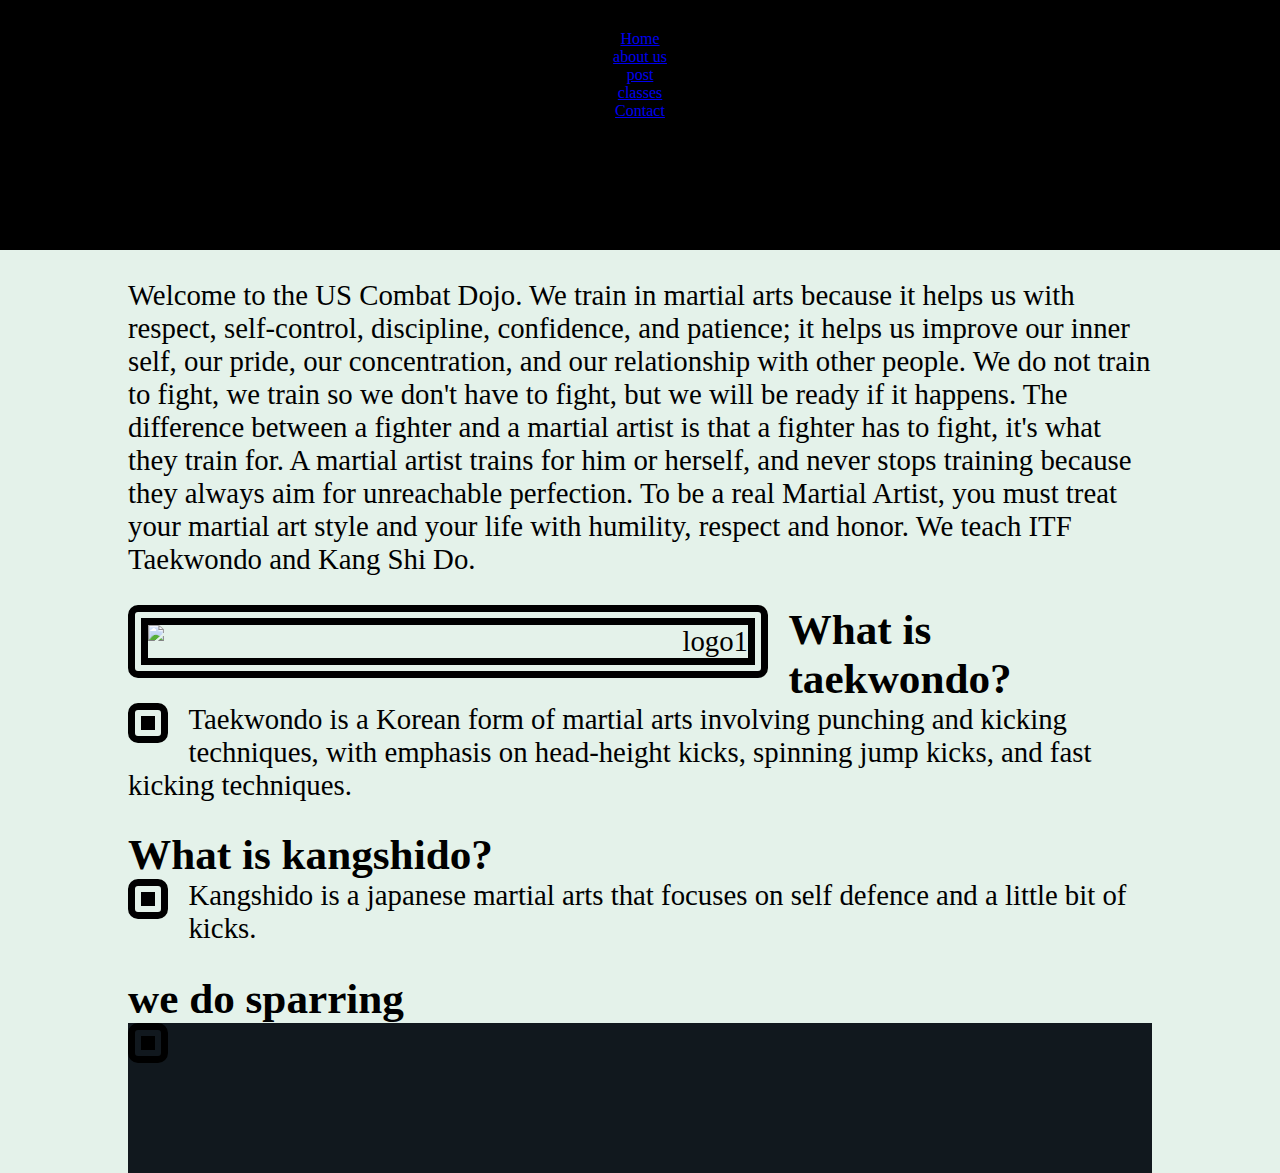
==== about.html @ 8808ff1b "Add files via upload" ====
<!DOCTYPE html>
<html>
<head>
 <meta charset="UTF-8">
<meta lang="en">
<meta name="topic" content="Business">
<link rel="stylesheet" href="css/styles.css">
<title>index.html</title>
</head>
<body>
<header>
    <img src=""
    <nav class="hNav">
<ul>
<li><a href="index.html">Home</a></li>
<li><a href="about.html">about us</a></li>
<li><a href="post.html">post</a></li>
<li><a href="classes.html">classes</a></li>
<li><a href="contact.html">Contact</a></li>
</ul>
</nav>
</header>
<div id="container">
<p>Welcome to the US Combat Dojo. We train in martial arts because it helps us with respect, self-control, discipline, confidence, and patience; it helps us improve our inner self, our pride, our concentration, and our relationship with other people. We do not train to fight, we train so we don't have to fight, but we will be ready if it happens. The difference between a fighter and a martial artist is that a fighter has to fight, it's what they train for. A martial artist trains for him or herself, and never stops training because they always aim for unreachable perfection. To be a real Martial Artist, you must treat your martial art style and your life with humility, respect and honor. We teach ITF Taekwondo  and Kang Shi Do.</p>
<img src="images/USCombatDojologo.png" alt="logo1" width="600">

<h2>What is taekwondo?</h2>
<img src=""
<p>Taekwondo is a Korean form of martial arts involving punching and kicking techniques, with emphasis on head-height kicks, spinning jump kicks, and fast kicking techniques. </p>

<h2>What is kangshido?</h2>
<img src=""
<p>Kangshido is a japanese martial arts that focuses on self defence and a little bit of kicks.</p>

<h2>we do sparring</h2>
<img src=""
</div>



<main>


</main>


<footer>



</footer>

</body>
</html>
---- css/styles.css ----
body {
    padding: 0;
    margin: 0;
    background-color: #E4F2EA;
    font-family: 'Ubuntu', sans-serif;
    font-size: 1em;
}

/* Zeroing out spacing *********************/
h1, h2, h3, h4, h5, h6, ul, li, a, blockquote {
    padding: 0;
    margin: 0;
    font-family: 'Bowlby One SC', cursive; 
}

/****** Header Section ********************/
header {
    background-color: black;
    min-height: 250px;
     text-align:center;
	background-image: url("../images/bg.png");
	background-repeat: no-repeat;
	background-size: cover;
	background-position: 20% 20%;

}

header h1 {
    margin: 0;
    text-align: center;
    font-size: 10em;
    margin-top: -.2em;
    margin-bottom: -.6em;
     color:white;
     text-align:center;
}

header h2 {
    margin: 0;
    font-size: 3em;
    color: white;
    text-align: center;
    text-shadow: /*Adds FULL Drop Shadow around text */
        3px 3px 5px #11181E,
        -2px -2px 5px #11181E,
        2px -2px 5px #11181E,
        -2px 2px 5px #11181E,
        2px 2px 5px #11181E;
}

.firstE {
    color: #A68160;
}

.letterG {
    color: #E4F2EA;
}

.lastE {
    color: #A68160;
}

.hNav {
  text-align: center;
	padding: .8em;
}

.hNav ul {
    display: block;
    padding-left: 150px;
}

.hNav ul li {
    display: inline-block;
    list-style: none;
}

.hNav a {
    color:black;
    font-size: 1.7em;
    padding: 0 1.3em;
    text-decoration: none;
}

.hNav a:hover {
    color:red;
    text-decoration: underline;
}

/****** Main Section **********************/
main {
    width: 60%;
    margin: 0 auto;
    /*border: 2px solid ;*/
}

.puppy {
    border-radius: 40px 0 40px 0;
}
/****** Footer Section ********************/
footer {
    background-color: #11181E;
    height: 150px;
}

footer nav ul {
    display: block;
    float: right;
}

footer nav ul li {
    display: inline-block;
    list-style: none;
    padding: 1em;
}

footer nav ul li a {
    color: #E4F2EA;
    text-decoration: none;
    font-size: 1.5em;
}
    
footer nav ul li a:hover {
    color: #A68160;
    text-decoration: underline;
}

footer p {
    clear: right;
    float: right;
    color: #E4F2EA;
    font-weight: bold;
    text-align: center;
    margin: 2px;
    margin-right: 50px;
}
    
#container{
	margin: 0 auto;
	width: 80%;
	min-height: 500px;
	font-size: 1.8em;
	font-family: 'Crimson Pro', serif;
    background-color: #E4F2EA;
    
}

#container img{
	float: left;
	margin-right: 2%;
	border: 20px double;
	border-radius: 10px;
	text-align: right;

}

.frame{
	position: relative;
	max-width: 450px;
}

/*Style rule for form element */
	form {
		background-color: #FFFFFF;
		padding: 1em;
	}
	
	/* Style rule for paragraph within form element */
	form p {
		color: #000000;
	}
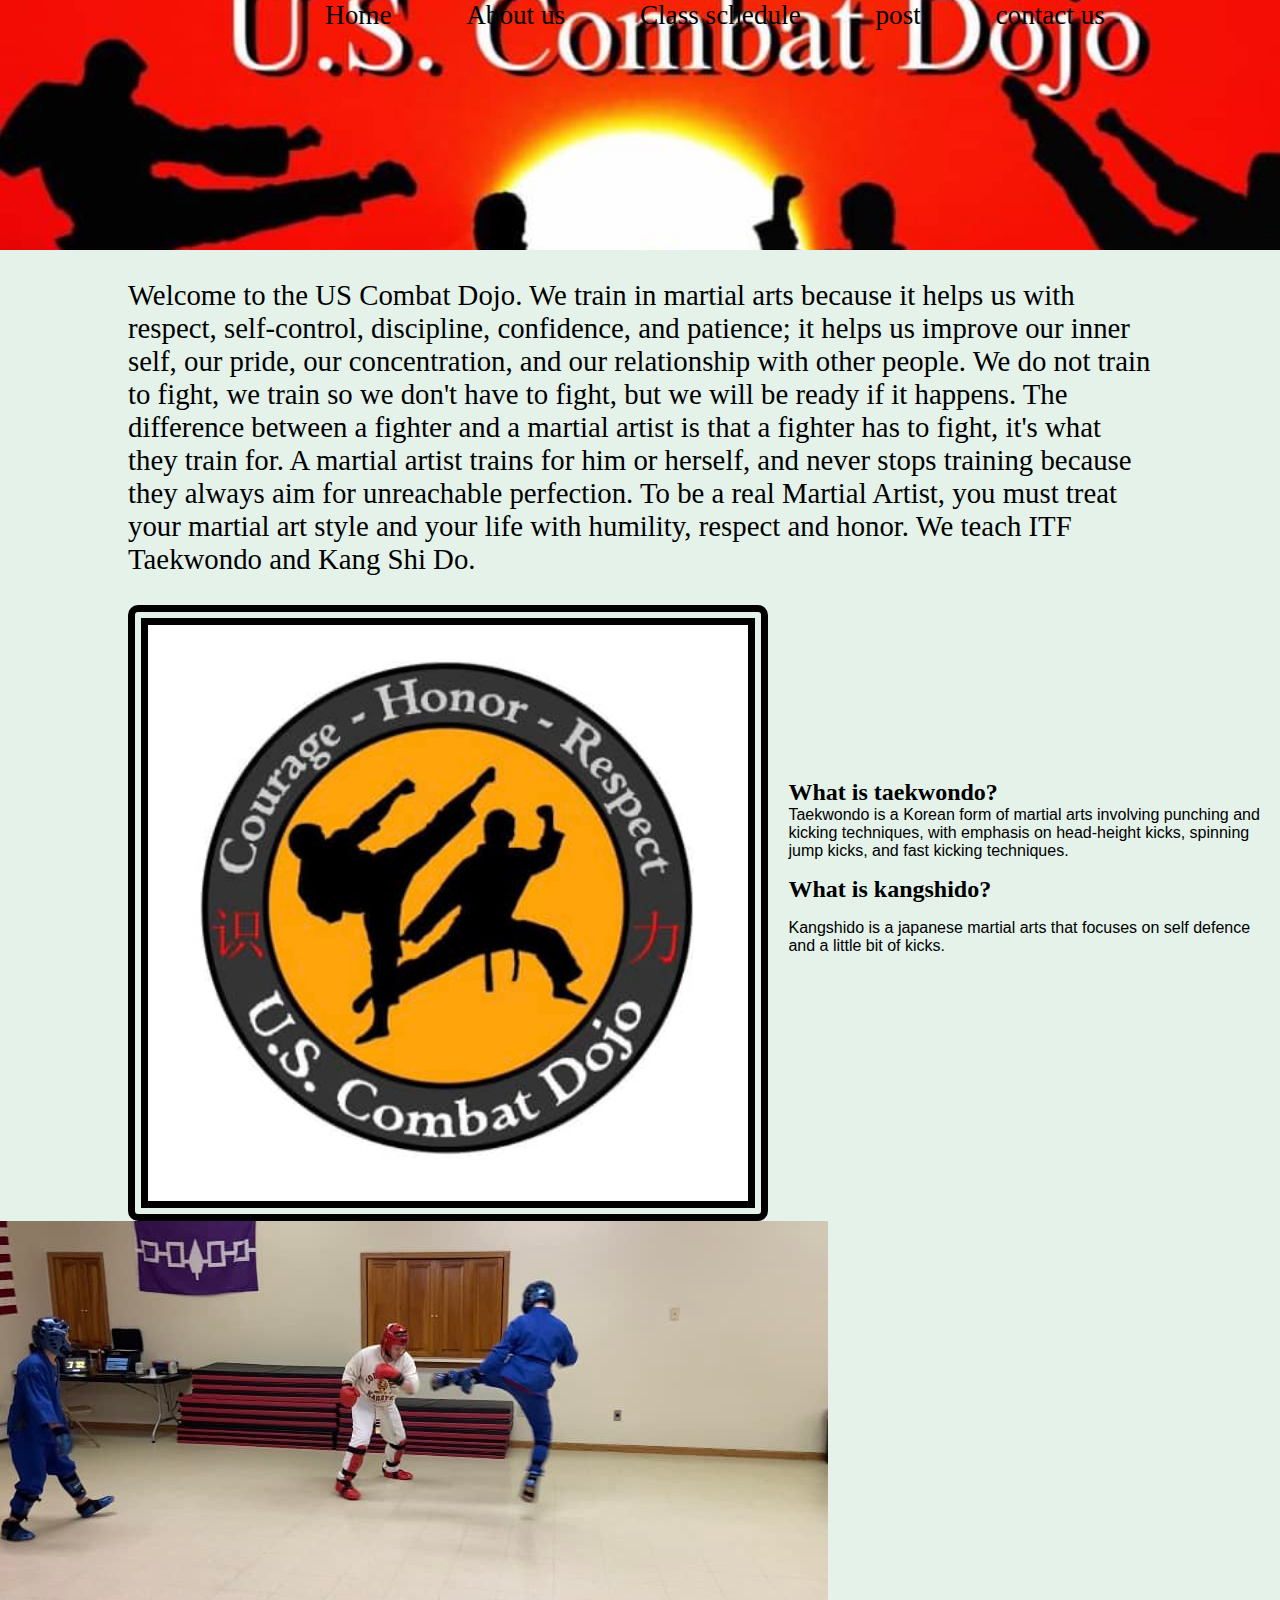
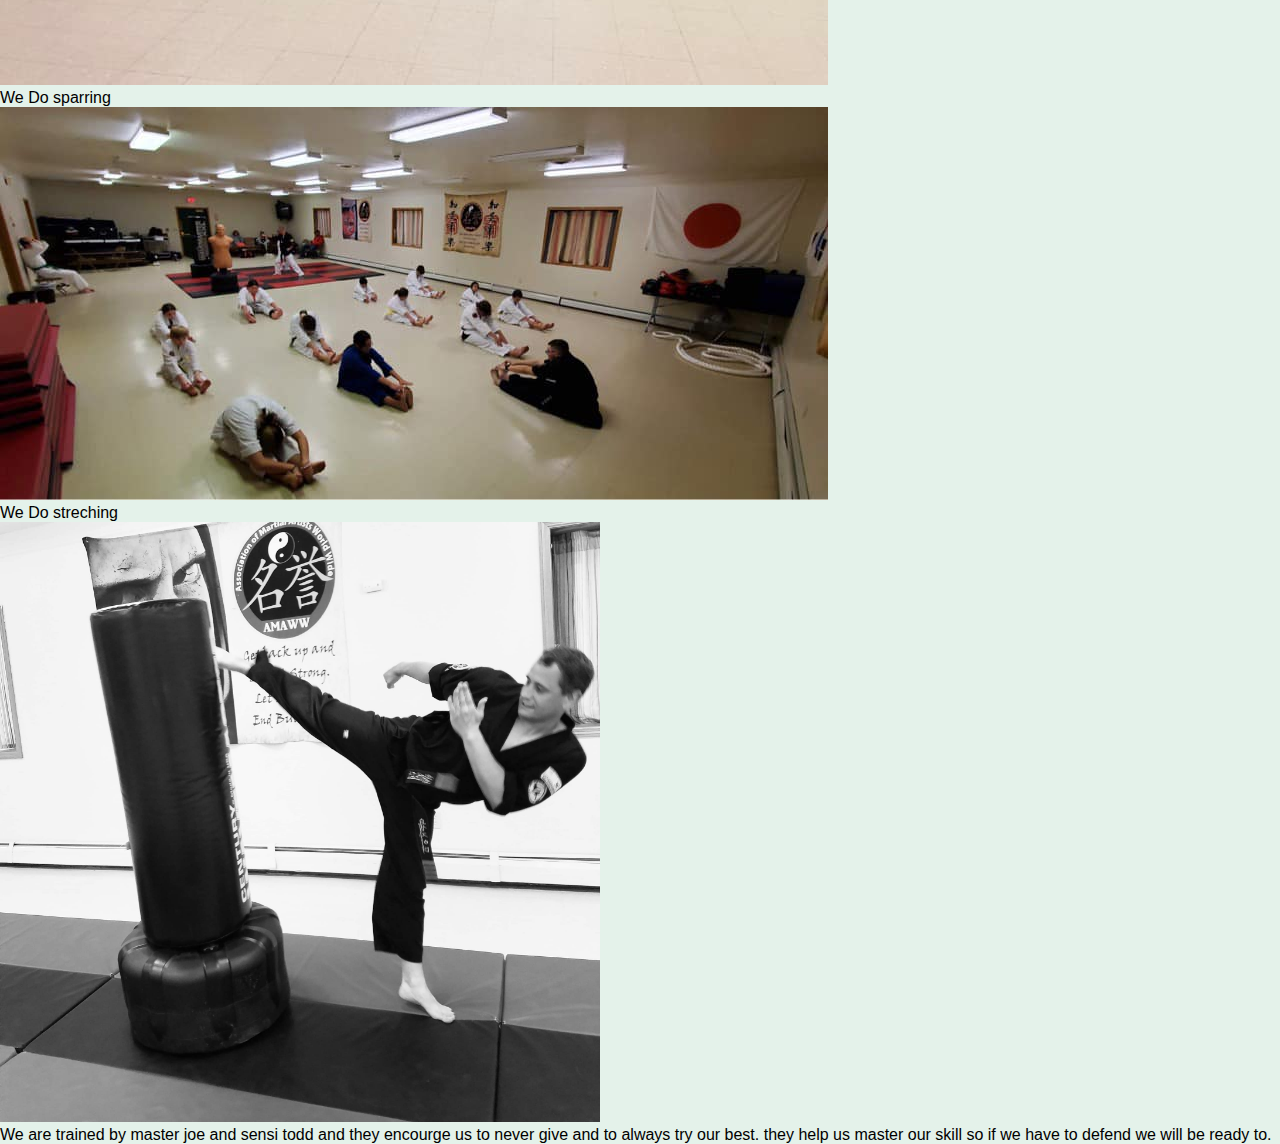
==== commit 9f0977b9: "Add files via upload" ====
--- a/about.html
+++ b/about.html
@@ -9,34 +9,51 @@
 </head>
 <body>
 <header>
-    <img src=""
+
     <nav class="hNav">
-<ul>
-<li><a href="index.html">Home</a></li>
-<li><a href="about.html">about us</a></li>
-<li><a href="post.html">post</a></li>
-<li><a href="classes.html">classes</a></li>
-<li><a href="contact.html">Contact</a></li>
-</ul>
-</nav>
+        <ul>
+      <li><a href="index.html">Home</a></li>
+      <li><a href="about.html">About us</a></li>
+      <li><a href="class.html">Class schedule</a></li>
+      <li><a href="post.html">post</a></li>
+      <li><a href="contact.html">contact us</a></li>
+      
+      
+        </ul>
+      </nav>
 </header>
 <div id="container">
 <p>Welcome to the US Combat Dojo. We train in martial arts because it helps us with respect, self-control, discipline, confidence, and patience; it helps us improve our inner self, our pride, our concentration, and our relationship with other people. We do not train to fight, we train so we don't have to fight, but we will be ready if it happens. The difference between a fighter and a martial artist is that a fighter has to fight, it's what they train for. A martial artist trains for him or herself, and never stops training because they always aim for unreachable perfection. To be a real Martial Artist, you must treat your martial art style and your life with humility, respect and honor. We teach ITF Taekwondo  and Kang Shi Do.</p>
-<img src="images/USCombatDojologo.png" alt="logo1" width="600">
-
+<img src="images/p.png" alt="logo1" width="600">
+</div>
 <h2>What is taekwondo?</h2>
 <img src=""
 <p>Taekwondo is a Korean form of martial arts involving punching and kicking techniques, with emphasis on head-height kicks, spinning jump kicks, and fast kicking techniques. </p>
 
+
 <h2>What is kangshido?</h2>
-<img src=""
 <p>Kangshido is a japanese martial arts that focuses on self defence and a little bit of kicks.</p>
 
-<h2>we do sparring</h2>
-<img src=""
+
+<div class="power">
+    <img src="images/spar.png" alt="spar">
+    <div class="centered">We Do sparring</div>
+    
 </div>
 
 
+<div class="power">
+    <img src="images/strech.png" alt="strech">
+    <div class="centered">We Do streching</div>
+    
+</div>
+
+
+<div class="power">
+    <img src="images/joe.png" alt="joe" width="600">
+    <div class="centered">We are trained by master joe and sensi todd and they encourge us to never give and to always try our best. they help us master our skill so if we have to defend we will be ready to.</div>
+    
+</div>
 
 <main>
 
@@ -44,11 +61,6 @@
 </main>
 
 
-<footer>
-
-
-
-</footer>
 
 </body>
 </html>--- a/css/styles.css
+++ b/css/styles.css
@@ -15,7 +15,7 @@
 
 /****** Header Section ********************/
 header {
-    background-color: black;
+    background-color: red;
     min-height: 250px;
      text-align:center;
 	background-image: url("../images/bg.png");
@@ -62,7 +62,7 @@
 
 .hNav {
   text-align: center;
-	padding: .8em;
+	padding: 0%;
 }
 
 .hNav ul {
@@ -169,3 +169,51 @@
 	form p {
 		color: #000000;
 	}
+
+
+#btn1 {
+  top: 100px;
+}
+
+#btn2 {
+  top: 200px;
+}
+
+#btn3 {
+  top: 300px;
+}
+
+#btn4{
+top: 400px;
+}
+#btn5{
+top: 500px;
+}
+
+div.button {
+  background-color: #ffffff;
+  color: #2c3e50;
+  border: none;
+  border-radius: 30px;
+  width: 500px;
+  height: 60px;
+  position: fixed;
+  left: -435px;
+  transition: .7s ease;
+}
+
+div.button:hover {
+  background-color: #ffffff;
+  position: fixed;
+  left: -50px;
+  width: 600px;
+  border-radius: 0px;
+  box-shadow: 0px 5px 0px #c0392b;
+}
+
+div.button:active {
+  background-color: #2c3e50;
+  transition: 0s;
+  color: #ecf0f1;
+}
+
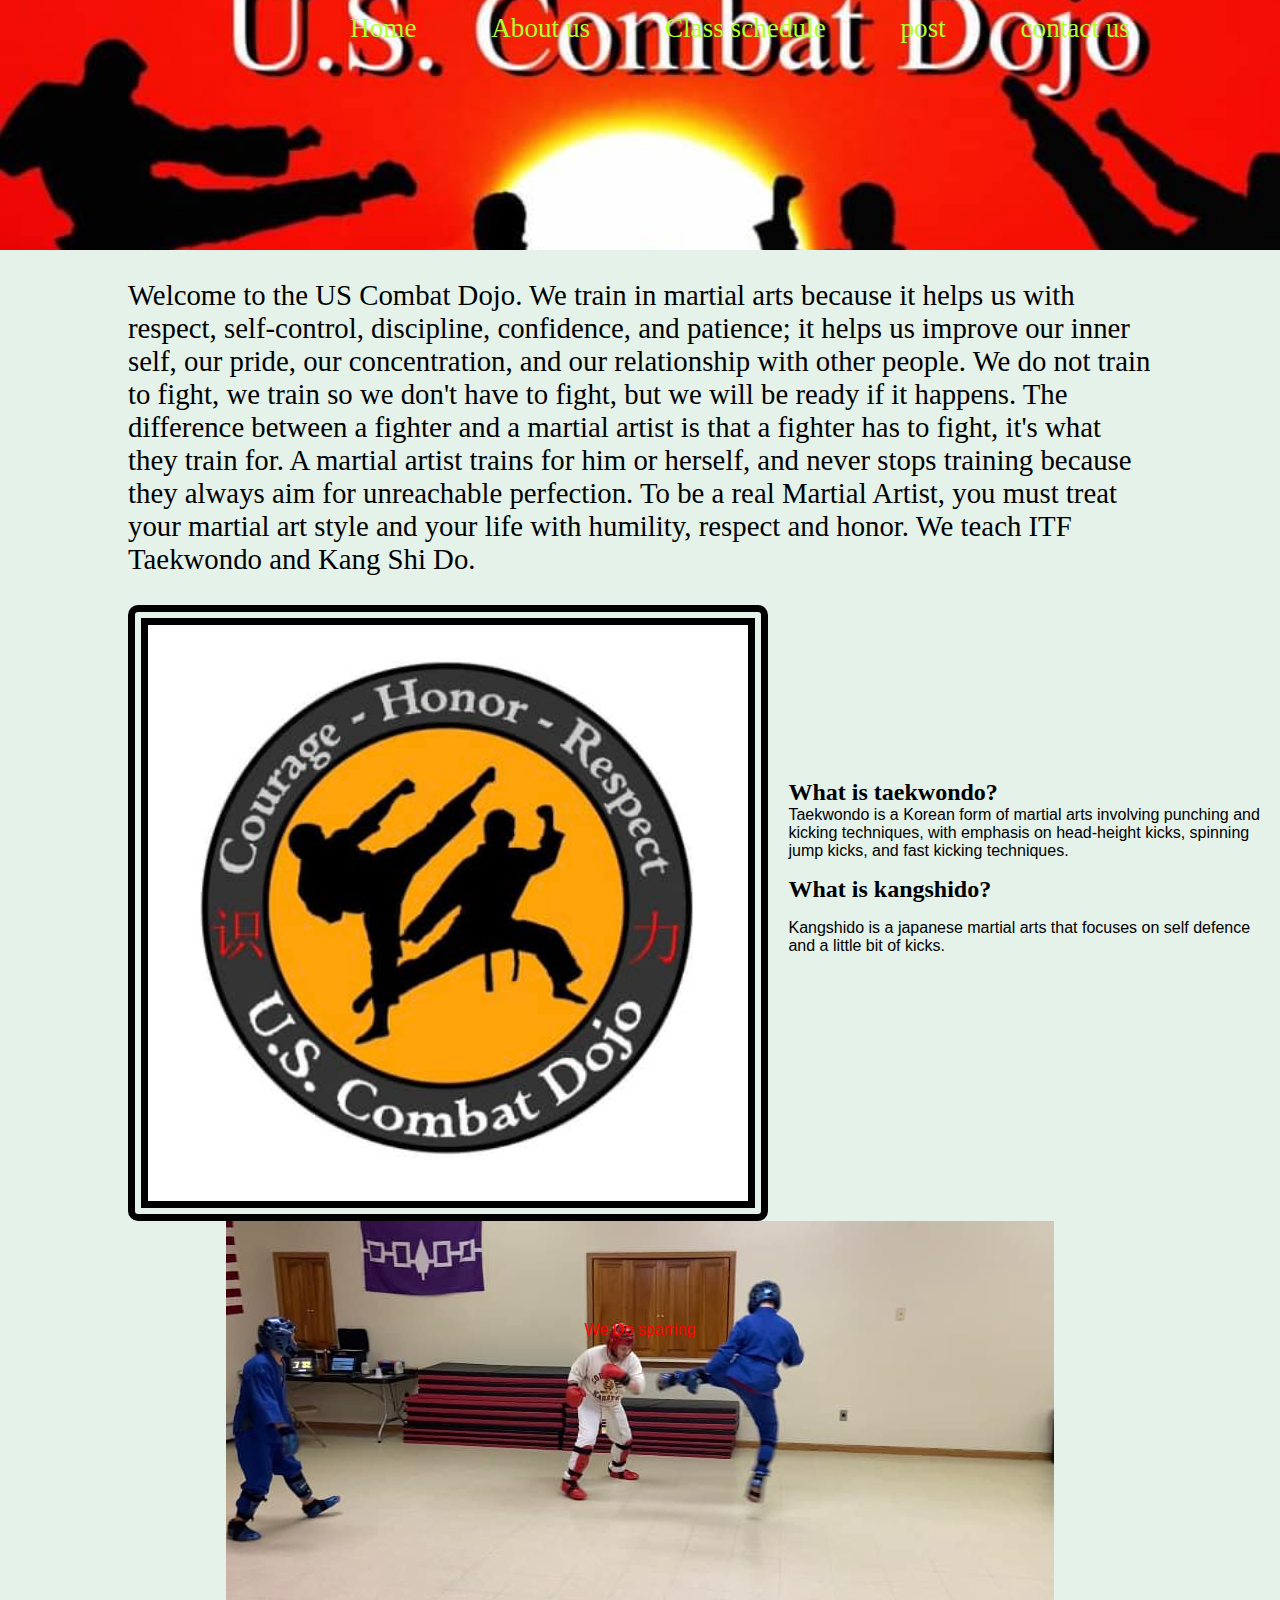
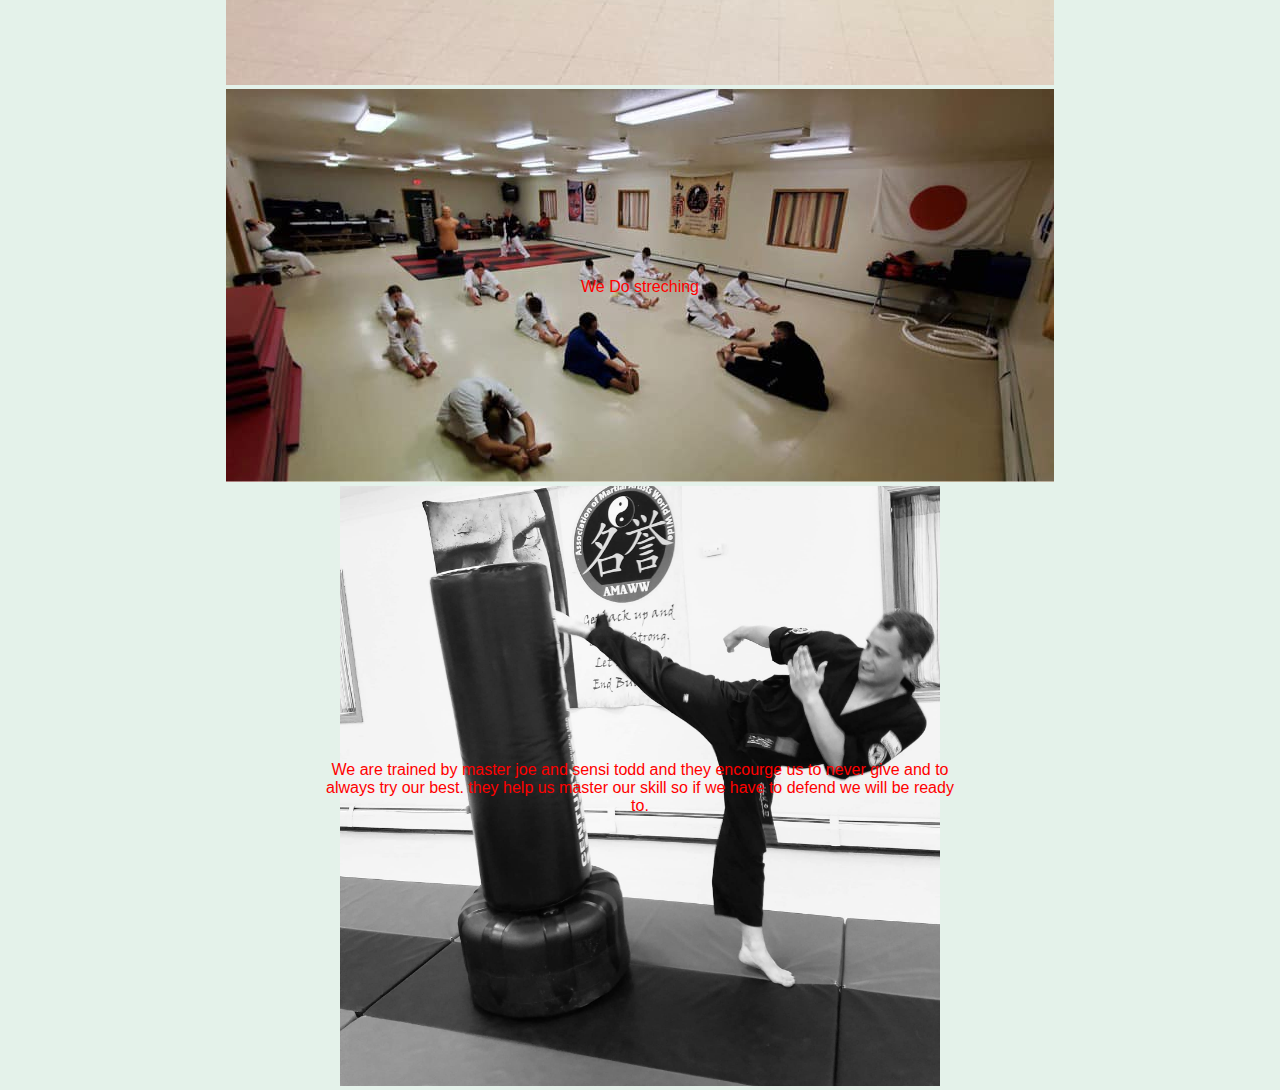
==== commit 02a0c36b: "Update about.html" ====
--- a/about.html
+++ b/about.html
@@ -34,7 +34,7 @@
 <h2>What is kangshido?</h2>
 <p>Kangshido is a japanese martial arts that focuses on self defence and a little bit of kicks.</p>
 
-
+<div class="grid">
 <div class="power">
     <img src="images/spar.png" alt="spar">
     <div class="centered">We Do sparring</div>
@@ -54,7 +54,7 @@
     <div class="centered">We are trained by master joe and sensi todd and they encourge us to never give and to always try our best. they help us master our skill so if we have to defend we will be ready to.</div>
     
 </div>
-
+ </div>
 <main>
 
 
@@ -63,4 +63,4 @@
 
 
 </body>
-</html>+</html>
--- a/css/styles.css
+++ b/css/styles.css
@@ -4,6 +4,7 @@
     background-color: #E4F2EA;
     font-family: 'Ubuntu', sans-serif;
     font-size: 1em;
+   
 }
 
 /* Zeroing out spacing *********************/
@@ -61,31 +62,31 @@
 }
 
 .hNav {
-  text-align: center;
-	padding: 0%;
-}
-
-.hNav ul {
-    display: block;
-    padding-left: 150px;
-}
-
-.hNav ul li {
-    display: inline-block;
-    list-style: none;
-}
-
-.hNav a {
-    color:black;
-    font-size: 1.7em;
-    padding: 0 1.3em;
-    text-decoration: none;
-}
-
-.hNav a:hover {
-    color:red;
-    text-decoration: underline;
-}
+    text-align: center;
+      padding: .8em;
+  }
+  
+  .hNav ul {
+      display: block;
+      padding-left: 200px;
+  }
+  
+  .hNav ul li {
+      display: inline-block;
+      list-style: none;
+  }
+  
+  .hNav a {
+      color:greenyellow;
+      font-size: 1.7em;
+      padding: 0 1.3em;
+      text-decoration: none;
+  }
+  
+  .hNav a:hover {
+      color: blue;
+      text-decoration: underline;
+  }
 
 /****** Main Section **********************/
 main {
@@ -151,6 +152,7 @@
 	border: 20px double;
 	border-radius: 10px;
 	text-align: right;
+    background-color: #E4F2EA;
 
 }
 
@@ -217,3 +219,36 @@
   color: #ecf0f1;
 }
 
+.gfg {
+    margin: 3%;
+    position: relative;
+}
+
+.first-txt {
+    position: absolute;
+    top: 17px;
+    left: 50px;
+}
+
+.second-txt {
+    position: absolute;
+    bottom: 20px;
+    left: 10px;
+}
+
+
+/* power holding the image and the text */
+.power {
+    position: relative;
+    text-align: center;
+    color: red;
+  }
+
+
+/* Centered text */
+.centered {
+    position: absolute;
+    top: 50%;
+    left: 50%;
+    transform: translate(-50%, -50%);
+  }
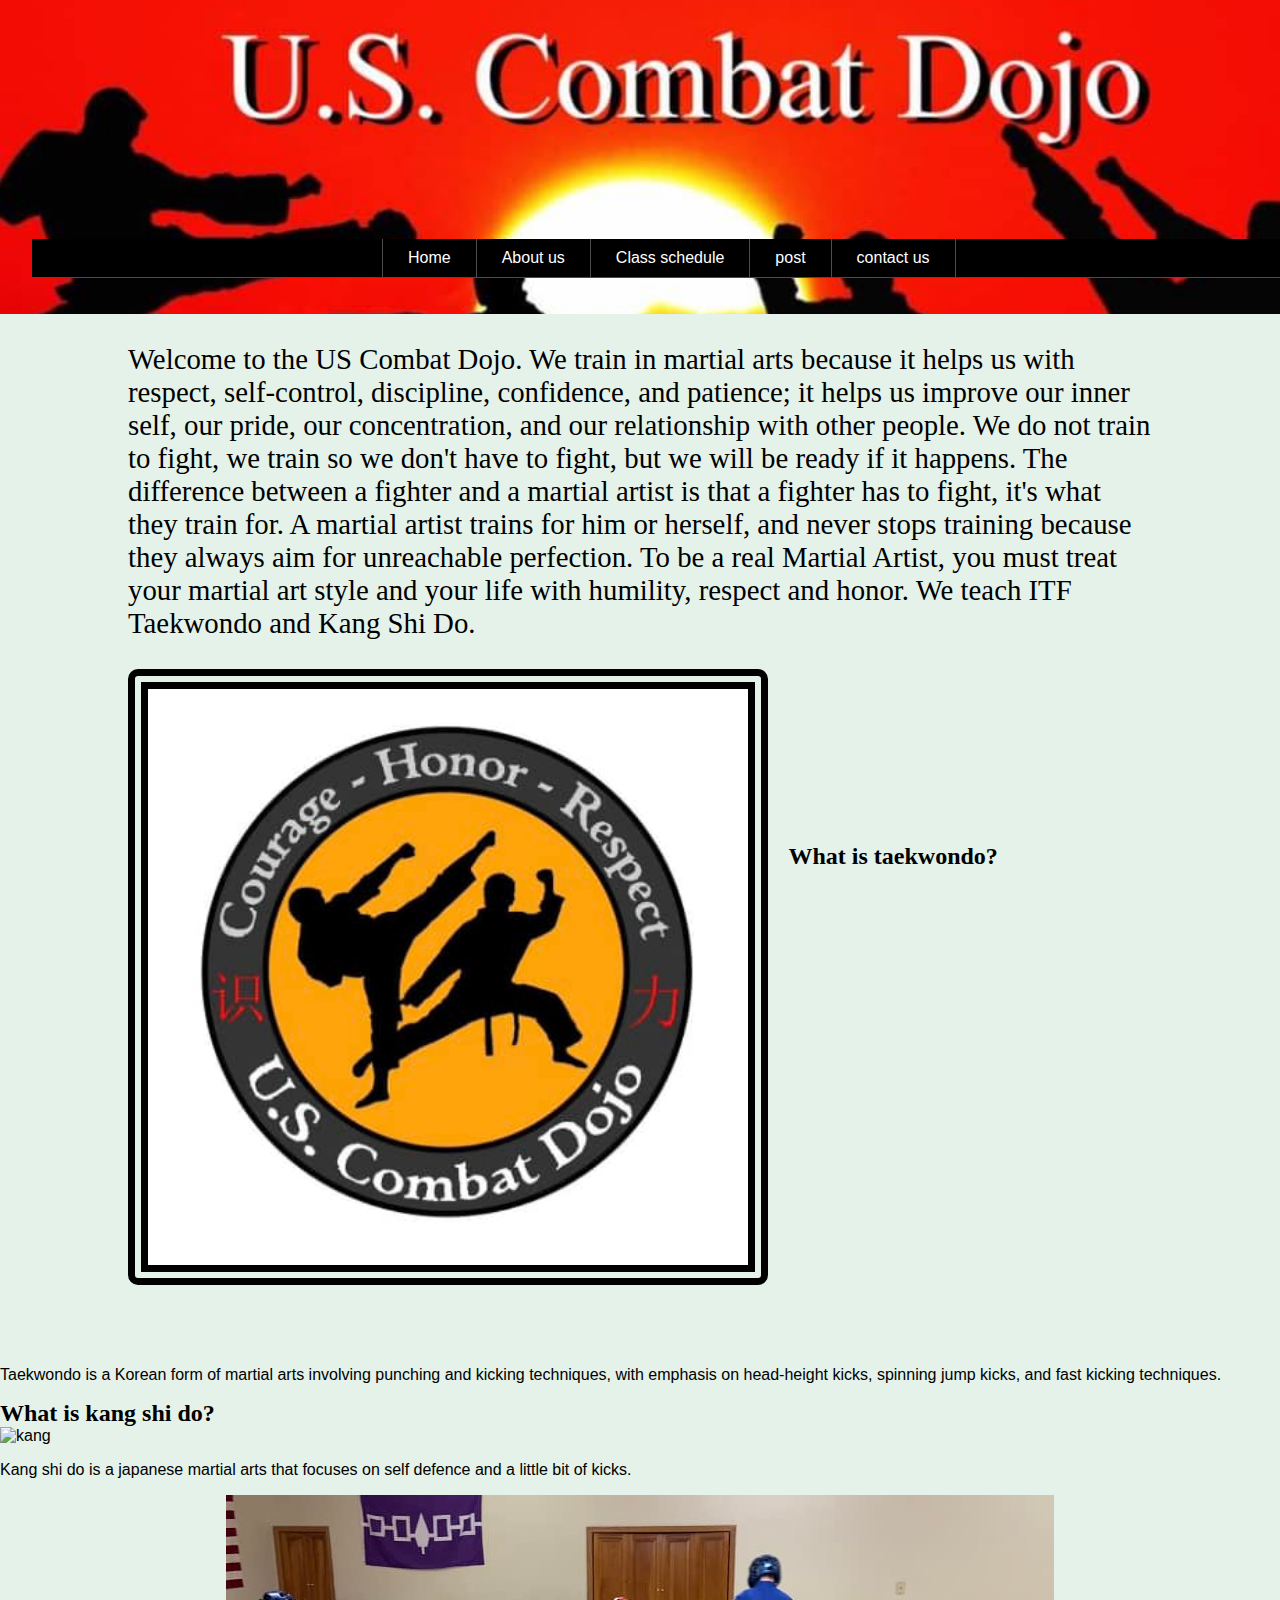
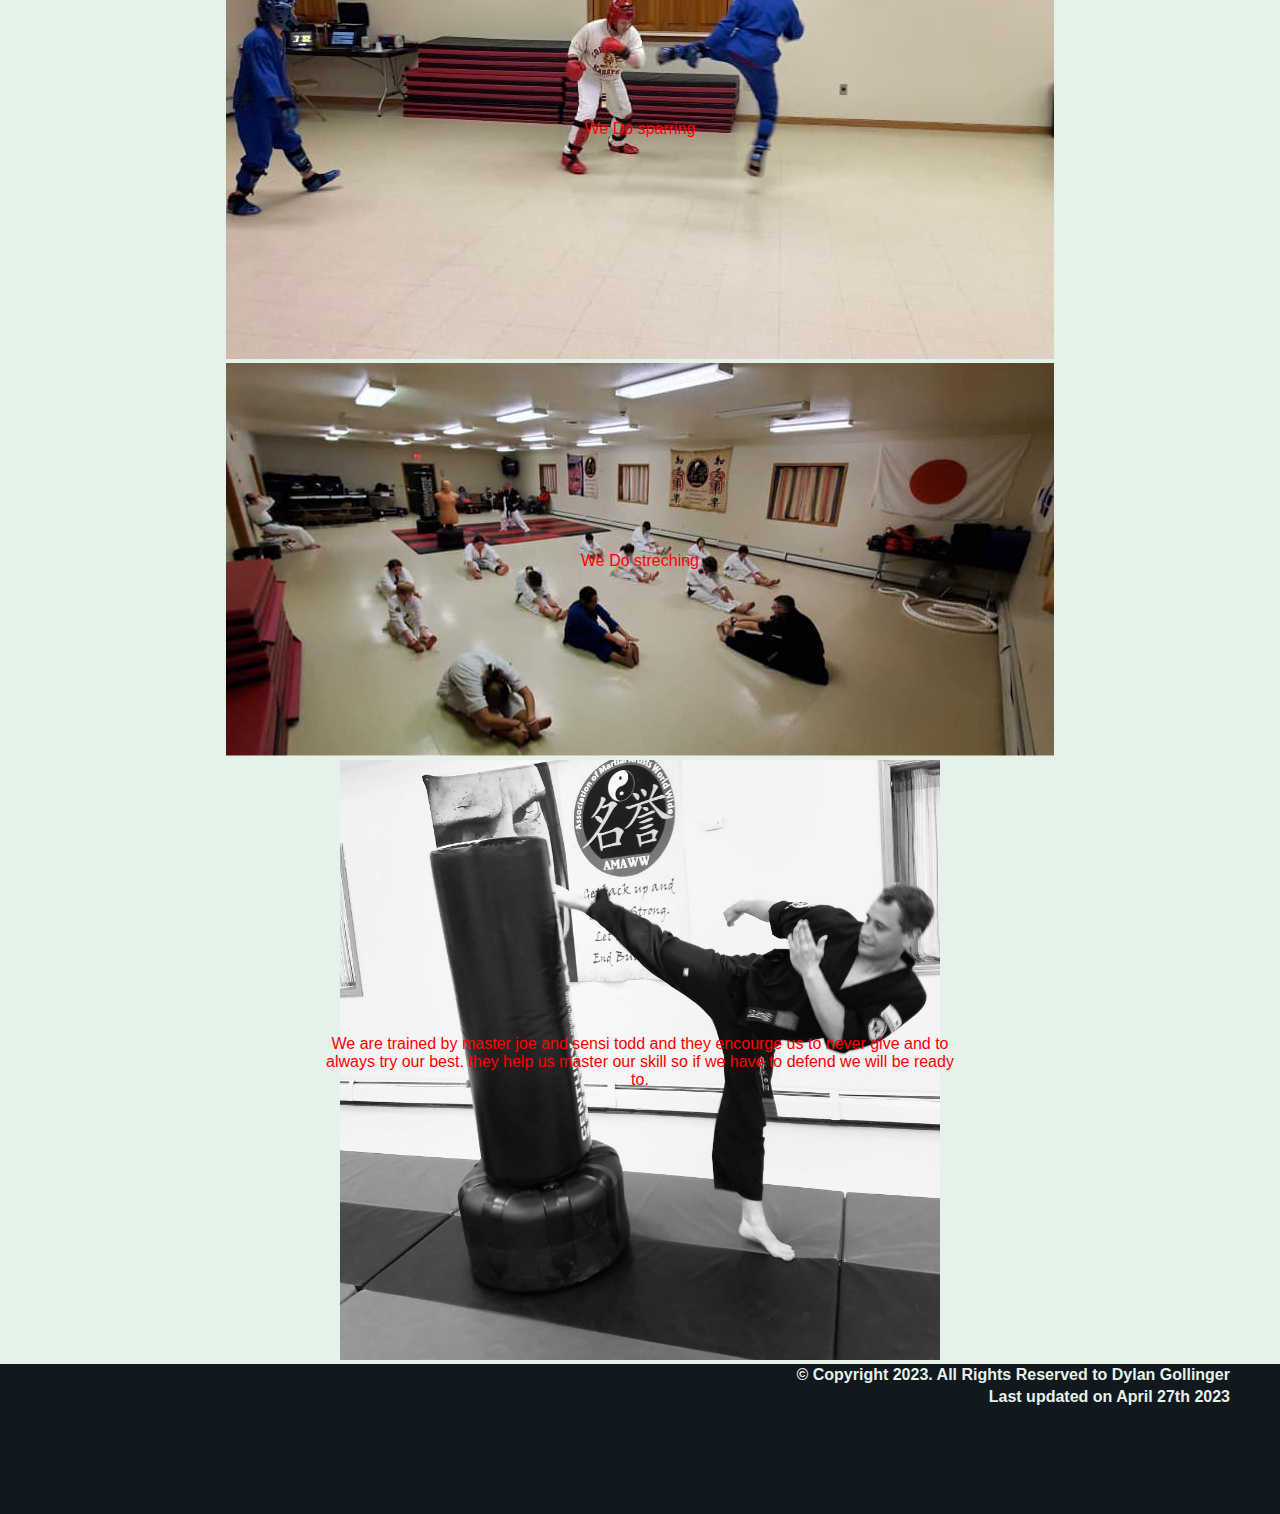
==== commit b1c5b05d: "Add files via upload" ====
--- a/about.html
+++ b/about.html
@@ -10,7 +10,7 @@
 <body>
 <header>
 
-    <nav class="hNav">
+    <nav class="navBarTop">
         <ul>
       <li><a href="index.html">Home</a></li>
       <li><a href="about.html">About us</a></li>
@@ -27,14 +27,15 @@
 <img src="images/p.png" alt="logo1" width="600">
 </div>
 <h2>What is taekwondo?</h2>
-<img src=""
+	<iframe src="https://www.facebook.com/plugins/video.php?height=476&href=https%3A%2F%2Fwww.facebook.com%2FUS.Combat.Dojo%2Fvideos%2F120275790987373%2F%3Fidorvanity%3D438040781588958&show_text=false&width=273&t=0" width="273" height="476" style="border:none;overflow:hidden" scrolling="no" frameborder="0" allowfullscreen="true" allow="autoplay; clipboard-write; encrypted-media; picture-in-picture; web-share" allowFullScreen="true"></iframe>
 <p>Taekwondo is a Korean form of martial arts involving punching and kicking techniques, with emphasis on head-height kicks, spinning jump kicks, and fast kicking techniques. </p>
 
 
-<h2>What is kangshido?</h2>
-<p>Kangshido is a japanese martial arts that focuses on self defence and a little bit of kicks.</p>
+<h2>What is kang shi do?</h2>
+<img src="images/kangshidologo.png" alt="kang" width="600">
+<p>Kang shi do is a japanese martial arts that focuses on self defence and a little bit of kicks.</p>
 
-<div class="grid">
+
 <div class="power">
     <img src="images/spar.png" alt="spar">
     <div class="centered">We Do sparring</div>
@@ -48,19 +49,26 @@
     
 </div>
 
+	
 
 <div class="power">
     <img src="images/joe.png" alt="joe" width="600">
     <div class="centered">We are trained by master joe and sensi todd and they encourge us to never give and to always try our best. they help us master our skill so if we have to defend we will be ready to.</div>
     
 </div>
- </div>
+
 <main>
 
 
 </main>
 
+<footer>
+<p>&copy; Copyright 2023. All Rights Reserved to Dylan Gollinger</p>
+		<p>Last updated on April 27th 2023</p>	
+		
+	</footer>	
+	
 
 
 </body>
-</html>
+</html>--- a/css/styles.css
+++ b/css/styles.css
@@ -22,8 +22,9 @@
 	background-image: url("../images/bg.png");
 	background-repeat: no-repeat;
 	background-size: cover;
-	background-position: 20% 20%;
-
+	background-position: 10% 10%;
+position: relative; /* Parent container must have position property */
+	padding: 2.5%
 }
 
 header h1 {
@@ -68,13 +69,13 @@
   
   .hNav ul {
       display: block;
-      padding-left: 200px;
+      padding-left: 150px;
   }
   
   .hNav ul li {
-      display: inline-block;
+      display: inline;
       list-style: none;
-  }
+}
   
   .hNav a {
       color:greenyellow;
@@ -84,7 +85,7 @@
   }
   
   .hNav a:hover {
-      color: blue;
+      color: #734F2F;
       text-decoration: underline;
   }
 
@@ -252,3 +253,58 @@
     left: 50%;
     transform: translate(-50%, -50%);
   }
+
+
+ .navBarTop {
+    width: 100%;
+    float: left;
+    margin: 0 0 1em 0;
+    padding: 0;
+    background-color: black;
+    border-bottom: 1px solid red;
+	 color: white;
+}
+
+.navBarTop ul {
+    list-style: none;
+    width: 800px;
+    margin: 0 auto;
+    padding: 0; 
+    margin-left: 350px;
+
+}
+
+.navBarTop li {
+    float: left; 
+}
+
+.navBarTop li a {
+    display: block;
+    padding: 10px 25px;
+    text-decoration: none;
+    font-family: "Arial";
+    color: white;
+    border-right: 1px solid #4c4c4c; 
+}
+
+.navBarTop li:first-child a {
+    border-left: 1px solid #4c4c4c; 
+}
+
+.navBarTop li a:hover {
+    background-color: red; 
+}
+
+nav{
+  position: absolute; 
+  bottom: 20px; /* Move the nav 20px from the bottom of parent container*/
+}
+
+
+.mobile {
+	display: inline-block;
+}
+
+
+
+
